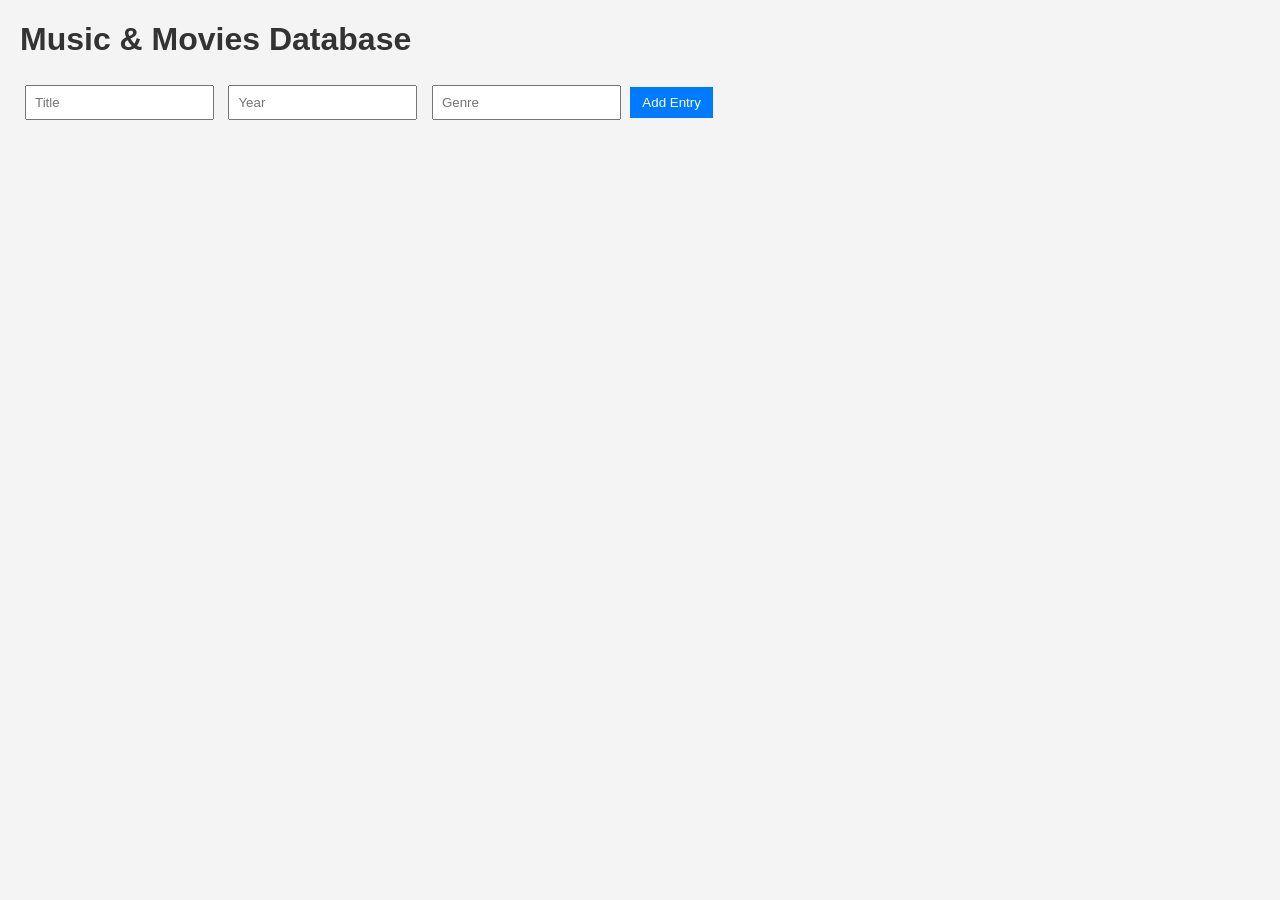
==== index.html @ 31f052ca "Linked HTML,CSS and JS" ====
<!DOCTYPE html>
<html lang="en">
<head>
  <meta charset="UTF-8">
  <meta name="viewport" content="width=device-width, initial-scale=1.0">
  <title>CineSic</title>
  <!-- Linking CSS -->
  <link rel="stylesheet" href="style.css">
</head>
<body>
  <h1>Music & Movies Database</h1>

  <!-- Form to add entries -->
  <form id="entryForm">
    <input type="text" id="title" placeholder="Title" required>
    <input type="text" id="year" placeholder="Year" required>
    <input type="text" id="genre" placeholder="Genre" required>
    <button type="submit">Add Entry</button>
  </form>

  <!-- Display entries -->
  <ul id="entryList"></ul>

  <!-- Linking JavaScript -->
  <script src="script.js"></script>
</body>
</html>
---- style.css ----
body {
    font-family: Arial, sans-serif;
    margin: 20px;
    background: #f4f4f4;
  }
  
  h1 {
    color: #333;
  }
  
  form {
    margin-bottom: 20px;
  }
  
  input {
    margin: 5px;
    padding: 8px;
  }
  
  button {
    padding: 8px 12px;
    background: #007bff;
    color: white;
    border: none;
    cursor: pointer;
  }
  
  button:hover {
    background: #0056b3;
  }
  
  #entryList {
    list-style-type: none;
    padding: 0;
  }
  
  #entryList li {
    background: white;
    margin: 5px 0;
    padding: 10px;
    border: 1px solid #ccc;
  }
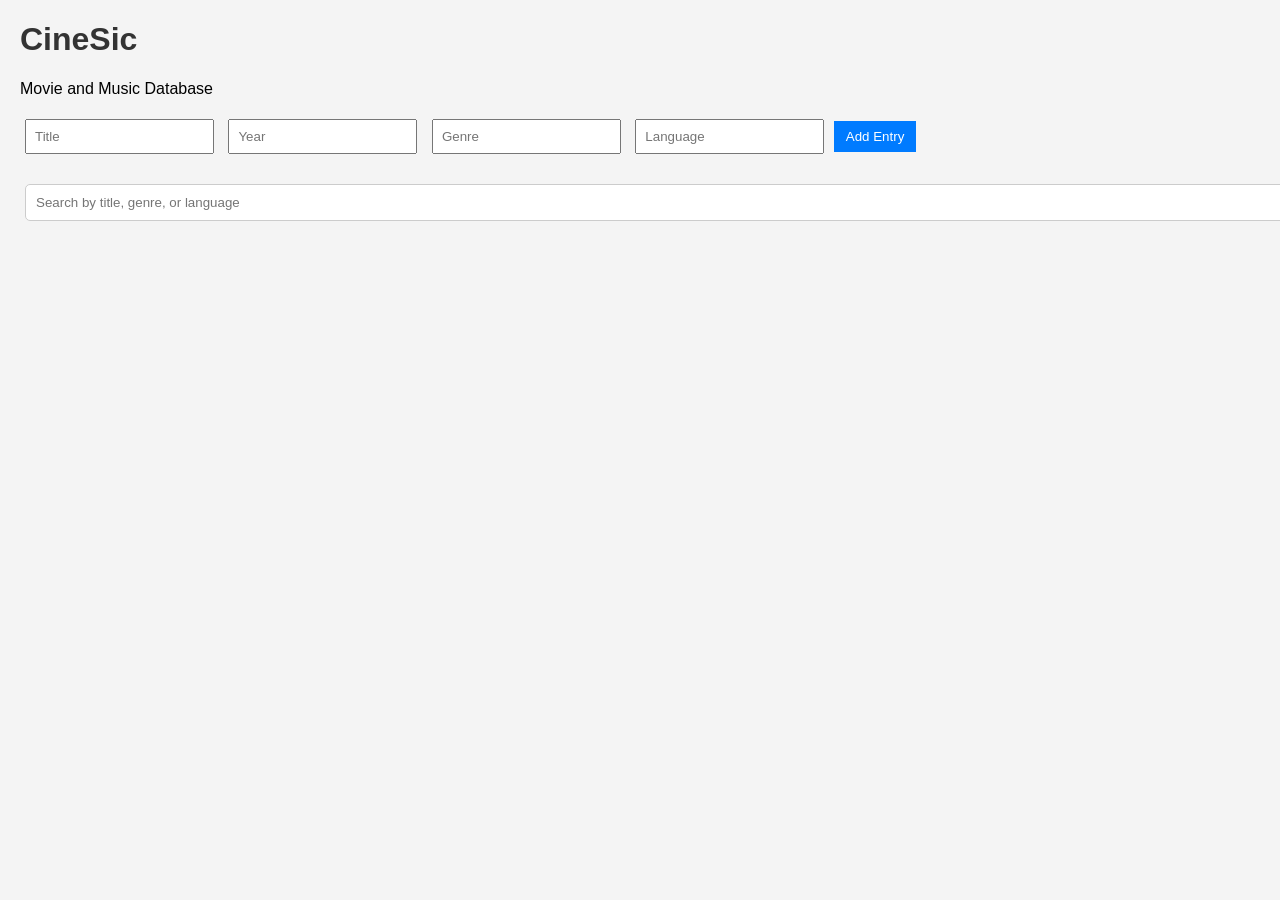
==== commit 08a7982a: "Mini working prototype" ====
--- a/index.html
+++ b/index.html
@@ -4,19 +4,23 @@
   <meta charset="UTF-8">
   <meta name="viewport" content="width=device-width, initial-scale=1.0">
   <title>CineSic</title>
-  <!-- Linking CSS -->
   <link rel="stylesheet" href="style.css">
 </head>
 <body>
-  <h1>Music & Movies Database</h1>
+  <h1>CineSic</h1>
+  <p>Movie and Music Database</p>
 
   <!-- Form to add entries -->
   <form id="entryForm">
     <input type="text" id="title" placeholder="Title" required>
     <input type="text" id="year" placeholder="Year" required>
     <input type="text" id="genre" placeholder="Genre" required>
+    <input type="text" id="language" placeholder="Language" required>
     <button type="submit">Add Entry</button>
   </form>
+
+  <!-- Search bar -->
+  <input type="text" id="searchBar" placeholder="Search by title, genre, or language">
 
   <!-- Display entries -->
   <ul id="entryList"></ul>
--- a/style.css
+++ b/style.css
@@ -40,4 +40,43 @@
     padding: 10px;
     border: 1px solid #ccc;
   }
+  #entryList li button {
+    padding: 5px 10px;
+    background: #28a745;
+    color: white;
+    border: none;
+    cursor: pointer;
+    border-radius: 4px;
+  }
+  
+  #entryList li button:hover {
+    opacity: 0.8;
+  }
+  
+  #entryList li button:nth-child(2) {
+    background: #8c908d; /* Delete button red */
+  }
+  #entryList li button {
+    padding: 5px 10px;
+    background: #dc3545;
+    color: white;
+    border: none;
+    cursor: pointer;
+    border-radius: 4px;
+  }
+  
+  #entryList li button:hover {
+    opacity: 0.8;
+  }
+  #searchBar {
+    width: 100%;
+    padding: 10px;
+    margin-bottom: 15px;
+    border: 1px solid #ccc;
+    border-radius: 5px;
+  }
+  form input {
+    margin: 5px;
+    padding: 8px;
+  }
   
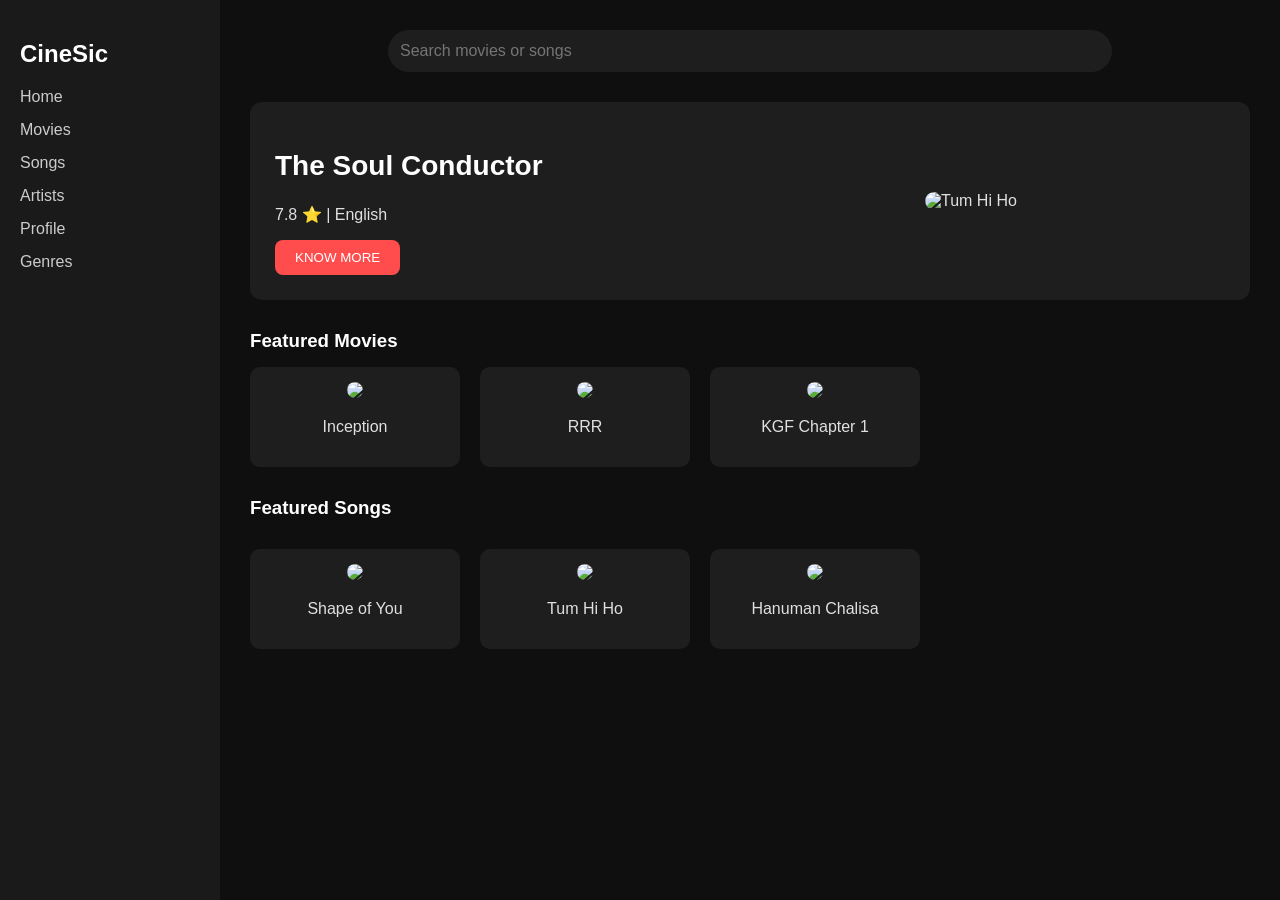
==== commit 18a10fa7: "Demo Prototype" ====
--- a/index.html
+++ b/index.html
@@ -3,29 +3,57 @@
 <head>
   <meta charset="UTF-8">
   <meta name="viewport" content="width=device-width, initial-scale=1.0">
-  <title>CineSic</title>
+  <title>CineSic Hub</title>
   <link rel="stylesheet" href="style.css">
 </head>
 <body>
-  <h1>CineSic</h1>
-  <p>Movie and Music Database</p>
+  <!-- Sidebar -->
+  <nav>
+    <h2>CineSic</h2>
+    <a href="index.html">Home</a>
+    <a href="pages/movie.html">Movies</a>
+    <a href="pages/song.html">Songs</a>
+    <a href="pages/artist.html">Artists</a>
+    <a href="pages/profile.html">Profile</a>
+    <a href="pages/genre.html">Genres</a>
+  </nav>
 
-  <!-- Form to add entries -->
-  <form id="entryForm">
-    <input type="text" id="title" placeholder="Title" required>
-    <input type="text" id="year" placeholder="Year" required>
-    <input type="text" id="genre" placeholder="Genre" required>
-    <input type="text" id="language" placeholder="Language" required>
-    <button type="submit">Add Entry</button>
-  </form>
+  <!-- Main content -->
+  <main>
+    <input type="text" id="searchBar" placeholder="Search movies or songs">
 
-  <!-- Search bar -->
-  <input type="text" id="searchBar" placeholder="Search by title, genre, or language">
+    <!-- Featured banner -->
+    <div class="featured">
+      <div class="featured-text">
+        <h2>The Soul Conductor</h2>
+        <p>7.8 ⭐ | English</p>
+        <button>KNOW MORE</button>
+      </div>
+      <img src="https://m.media-amazon.com/images/S/pv-target-images/5f9285ac004740ddf9255dc2dd0def6e9a3688b4b46fa63222dd2261cfc62922.jpg" alt="Tum Hi Ho">
 
-  <!-- Display entries -->
-  <ul id="entryList"></ul>
+    </div>
 
-  <!-- Linking JavaScript -->
-  <script src="script.js"></script>
+    <!-- Section: Movies -->
+    <div class="section">
+      <h3>Featured Movies</h3>
+      <div class="cards">
+        <div class="card"><img src="https://www.tallengestore.com/cdn/shop/products/Inception-LeonardoDiCaprio-ChristopherNolan-HollywoodSciFiMoviePoster_66029b94-50ae-494c-b11d-60a3d91268b5.jpg?v=1685582036"><p>Inception</p></div>
+        <div class="card"><img src="https://mir-s3-cdn-cf.behance.net/project_modules/1400/c7d5e4140074961.623b147c53ca8.jpg"><p>RRR</p></div>
+        <div class="card"><img src="https://m.media-amazon.com/images/M/MV5BM2M0YmIxNzItOWI4My00MmQzLWE0NGYtZTM3NjllNjIwZjc5XkEyXkFqcGc@._V1_.jpg"><p>KGF Chapter 1</p></div>
+      </div>
+    </div>
+
+    <!-- Section: Songs -->
+    <div class="section">
+      <h3>Featured Songs</h3>
+      <div id="movieList" class="section"></div>
+      <div id="songList" class="section"></div>
+      <div class="cards">
+        <div class="card"><img src="https://i1.sndcdn.com/artworks-000205276174-rkz33n-t500x500.jpg"><p>Shape of You</p></div>
+        <div class="card"><img src="https://images.genius.com/d7a02693d69d1c65e4b47de07989900a.300x300x1.jpg"><p>Tum Hi Ho</p></div>
+        <div class="card"><img src="https://upload.wikimedia.org/wikipedia/commons/6/6f/Hanuman_singing.jpg"><p>Hanuman Chalisa</p></div>
+      </div>
+    </div>
+  </main>
 </body>
 </html>
--- a/style.css
+++ b/style.css
@@ -1,82 +1,115 @@
 body {
-    font-family: Arial, sans-serif;
-    margin: 20px;
-    background: #f4f4f4;
-  }
-  
-  h1 {
-    color: #333;
-  }
-  
-  form {
-    margin-bottom: 20px;
-  }
-  
-  input {
-    margin: 5px;
-    padding: 8px;
-  }
-  
-  button {
-    padding: 8px 12px;
-    background: #007bff;
-    color: white;
-    border: none;
-    cursor: pointer;
-  }
-  
-  button:hover {
-    background: #0056b3;
-  }
-  
-  #entryList {
-    list-style-type: none;
-    padding: 0;
-  }
-  
-  #entryList li {
-    background: white;
-    margin: 5px 0;
-    padding: 10px;
-    border: 1px solid #ccc;
-  }
-  #entryList li button {
-    padding: 5px 10px;
-    background: #28a745;
-    color: white;
-    border: none;
-    cursor: pointer;
-    border-radius: 4px;
-  }
-  
-  #entryList li button:hover {
-    opacity: 0.8;
-  }
-  
-  #entryList li button:nth-child(2) {
-    background: #8c908d; /* Delete button red */
-  }
-  #entryList li button {
-    padding: 5px 10px;
-    background: #dc3545;
-    color: white;
-    border: none;
-    cursor: pointer;
-    border-radius: 4px;
-  }
-  
-  #entryList li button:hover {
-    opacity: 0.8;
-  }
-  #searchBar {
-    width: 100%;
-    padding: 10px;
-    margin-bottom: 15px;
-    border: 1px solid #ccc;
-    border-radius: 5px;
-  }
-  form input {
-    margin: 5px;
-    padding: 8px;
-  }
-  +  font-family: 'Poppins', sans-serif;
+  margin: 0;
+  background-color: #0f0f0f;
+  color: #e0e0e0;
+  display: flex;
+}
+
+/* Sidebar */
+nav {
+  width: 220px;
+  background-color: #1a1a1a;
+  height: 100vh;
+  padding: 20px;
+  box-sizing: border-box;
+}
+
+nav h2 {
+  color: #fff;
+  margin-bottom: 20px;
+}
+
+nav a {
+  display: block;
+  color: #ccc;
+  text-decoration: none;
+  margin: 15px 0;
+  font-weight: 500;
+}
+
+nav a:hover {
+  color: #ff4d4d;
+}
+
+/* Main content */
+main {
+  flex: 1;
+  padding: 30px;
+}
+
+/* Search bar */
+#searchBar {
+  width: 70%;
+  max-width: 700px;
+  padding: 12px;
+  margin: 0 auto 30px;
+  display: block;
+  border-radius: 25px;
+  border: none;
+  background-color: #1e1e1e;
+  color: #fff;
+  font-size: 16px;
+}
+
+/* Featured banner */
+.featured {
+  background-color: #1e1e1e;
+  border-radius: 12px;
+  padding: 25px;
+  margin-bottom: 30px;
+  display: flex;
+  align-items: center;
+  justify-content: space-between;
+}
+
+.featured img {
+  width: 300px;
+  border-radius: 10px;
+}
+
+.featured-text {
+  max-width: 60%;
+}
+
+.featured-text h2 {
+  font-size: 28px;
+  color: #fff;
+}
+
+.featured-text button {
+  background-color: #ff4d4d;
+  color: #fff;
+  border: none;
+  padding: 10px 20px;
+  border-radius: 8px;
+  cursor: pointer;
+}
+
+/* Cards section */
+.section {
+  margin-bottom: 30px;
+}
+
+.section h3 {
+  margin-bottom: 15px;
+  color: #fff;
+}
+
+.cards {
+  display: flex;
+  gap: 20px;
+}
+
+.card {
+  background-color: #1e1e1e;
+  border-radius: 10px;
+  padding: 15px;
+  width: 180px;
+  text-align: center;
+}
+
+.card img {
+  width: 100%;
+  border-radius: 8px;
+}
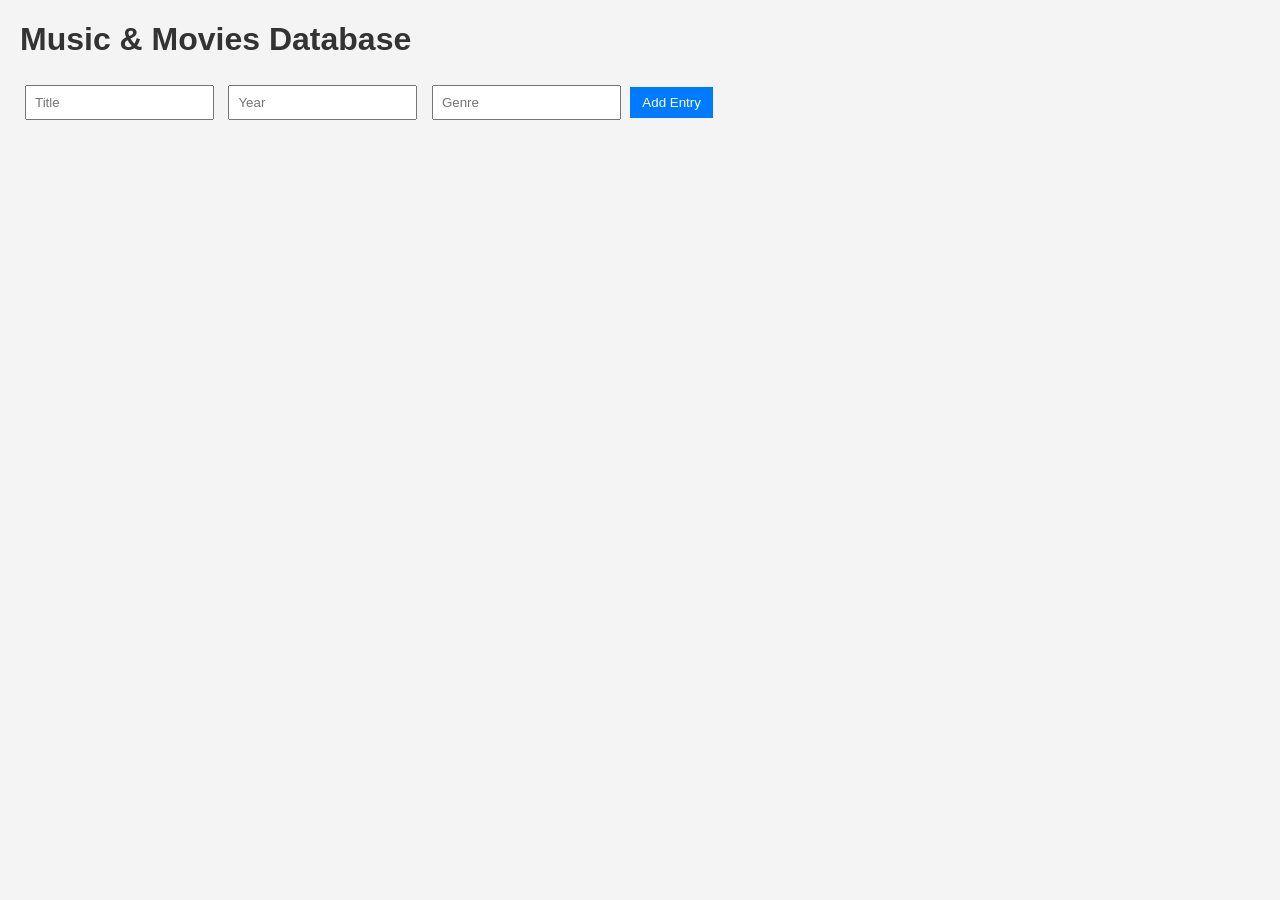
==== commit f251c5f9: "Merge pull request #2 from SD9977/main "Add analytics dashboard and PHP API"" ====
--- a/index.html
+++ b/index.html
@@ -3,57 +3,25 @@
 <head>
   <meta charset="UTF-8">
   <meta name="viewport" content="width=device-width, initial-scale=1.0">
-  <title>CineSic Hub</title>
+  <title>CineSic</title>
+  <!-- Linking CSS -->
   <link rel="stylesheet" href="style.css">
 </head>
 <body>
-  <!-- Sidebar -->
-  <nav>
-    <h2>CineSic</h2>
-    <a href="index.html">Home</a>
-    <a href="pages/movie.html">Movies</a>
-    <a href="pages/song.html">Songs</a>
-    <a href="pages/artist.html">Artists</a>
-    <a href="pages/profile.html">Profile</a>
-    <a href="pages/genre.html">Genres</a>
-  </nav>
+  <h1>Music & Movies Database</h1>
 
-  <!-- Main content -->
-  <main>
-    <input type="text" id="searchBar" placeholder="Search movies or songs">
+  <!-- Form to add entries -->
+  <form id="entryForm">
+    <input type="text" id="title" placeholder="Title" required>
+    <input type="text" id="year" placeholder="Year" required>
+    <input type="text" id="genre" placeholder="Genre" required>
+    <button type="submit">Add Entry</button>
+  </form>
 
-    <!-- Featured banner -->
-    <div class="featured">
-      <div class="featured-text">
-        <h2>The Soul Conductor</h2>
-        <p>7.8 ⭐ | English</p>
-        <button>KNOW MORE</button>
-      </div>
-      <img src="https://m.media-amazon.com/images/S/pv-target-images/5f9285ac004740ddf9255dc2dd0def6e9a3688b4b46fa63222dd2261cfc62922.jpg" alt="Tum Hi Ho">
+  <!-- Display entries -->
+  <ul id="entryList"></ul>
 
-    </div>
-
-    <!-- Section: Movies -->
-    <div class="section">
-      <h3>Featured Movies</h3>
-      <div class="cards">
-        <div class="card"><img src="https://www.tallengestore.com/cdn/shop/products/Inception-LeonardoDiCaprio-ChristopherNolan-HollywoodSciFiMoviePoster_66029b94-50ae-494c-b11d-60a3d91268b5.jpg?v=1685582036"><p>Inception</p></div>
-        <div class="card"><img src="https://mir-s3-cdn-cf.behance.net/project_modules/1400/c7d5e4140074961.623b147c53ca8.jpg"><p>RRR</p></div>
-        <div class="card"><img src="https://m.media-amazon.com/images/M/MV5BM2M0YmIxNzItOWI4My00MmQzLWE0NGYtZTM3NjllNjIwZjc5XkEyXkFqcGc@._V1_.jpg"><p>KGF Chapter 1</p></div>
-      </div>
-    </div>
-
-    <!-- Section: Songs -->
-    <div class="section">
-      <h3>Featured Songs</h3>
-      <div id="movieList" class="section"></div>
-      <div id="songList" class="section"></div>
-      <div class="cards">
-        <div class="card"><img src="https://i1.sndcdn.com/artworks-000205276174-rkz33n-t500x500.jpg"><p>Shape of You</p></div>
-        <div class="card"><img src="https://images.genius.com/d7a02693d69d1c65e4b47de07989900a.300x300x1.jpg"><p>Tum Hi Ho</p></div>
-        <div class="card"><img src="https://upload.wikimedia.org/wikipedia/commons/6/6f/Hanuman_singing.jpg"><p>Hanuman Chalisa</p></div>
-      </div>
-    </div>
-  </main>
+  <!-- Linking JavaScript -->
+  <script src="script.js"></script>
 </body>
 </html>
--- a/style.css
+++ b/style.css
@@ -1,115 +1,43 @@
 body {
-  font-family: 'Poppins', sans-serif;
-  margin: 0;
-  background-color: #0f0f0f;
-  color: #e0e0e0;
-  display: flex;
-}
-
-/* Sidebar */
-nav {
-  width: 220px;
-  background-color: #1a1a1a;
-  height: 100vh;
-  padding: 20px;
-  box-sizing: border-box;
-}
-
-nav h2 {
-  color: #fff;
-  margin-bottom: 20px;
-}
-
-nav a {
-  display: block;
-  color: #ccc;
-  text-decoration: none;
-  margin: 15px 0;
-  font-weight: 500;
-}
-
-nav a:hover {
-  color: #ff4d4d;
-}
-
-/* Main content */
-main {
-  flex: 1;
-  padding: 30px;
-}
-
-/* Search bar */
-#searchBar {
-  width: 70%;
-  max-width: 700px;
-  padding: 12px;
-  margin: 0 auto 30px;
-  display: block;
-  border-radius: 25px;
-  border: none;
-  background-color: #1e1e1e;
-  color: #fff;
-  font-size: 16px;
-}
-
-/* Featured banner */
-.featured {
-  background-color: #1e1e1e;
-  border-radius: 12px;
-  padding: 25px;
-  margin-bottom: 30px;
-  display: flex;
-  align-items: center;
-  justify-content: space-between;
-}
-
-.featured img {
-  width: 300px;
-  border-radius: 10px;
-}
-
-.featured-text {
-  max-width: 60%;
-}
-
-.featured-text h2 {
-  font-size: 28px;
-  color: #fff;
-}
-
-.featured-text button {
-  background-color: #ff4d4d;
-  color: #fff;
-  border: none;
-  padding: 10px 20px;
-  border-radius: 8px;
-  cursor: pointer;
-}
-
-/* Cards section */
-.section {
-  margin-bottom: 30px;
-}
-
-.section h3 {
-  margin-bottom: 15px;
-  color: #fff;
-}
-
-.cards {
-  display: flex;
-  gap: 20px;
-}
-
-.card {
-  background-color: #1e1e1e;
-  border-radius: 10px;
-  padding: 15px;
-  width: 180px;
-  text-align: center;
-}
-
-.card img {
-  width: 100%;
-  border-radius: 8px;
-}
+    font-family: Arial, sans-serif;
+    margin: 20px;
+    background: #f4f4f4;
+  }
+  
+  h1 {
+    color: #333;
+  }
+  
+  form {
+    margin-bottom: 20px;
+  }
+  
+  input {
+    margin: 5px;
+    padding: 8px;
+  }
+  
+  button {
+    padding: 8px 12px;
+    background: #007bff;
+    color: white;
+    border: none;
+    cursor: pointer;
+  }
+  
+  button:hover {
+    background: #0056b3;
+  }
+  
+  #entryList {
+    list-style-type: none;
+    padding: 0;
+  }
+  
+  #entryList li {
+    background: white;
+    margin: 5px 0;
+    padding: 10px;
+    border: 1px solid #ccc;
+  }
+  
